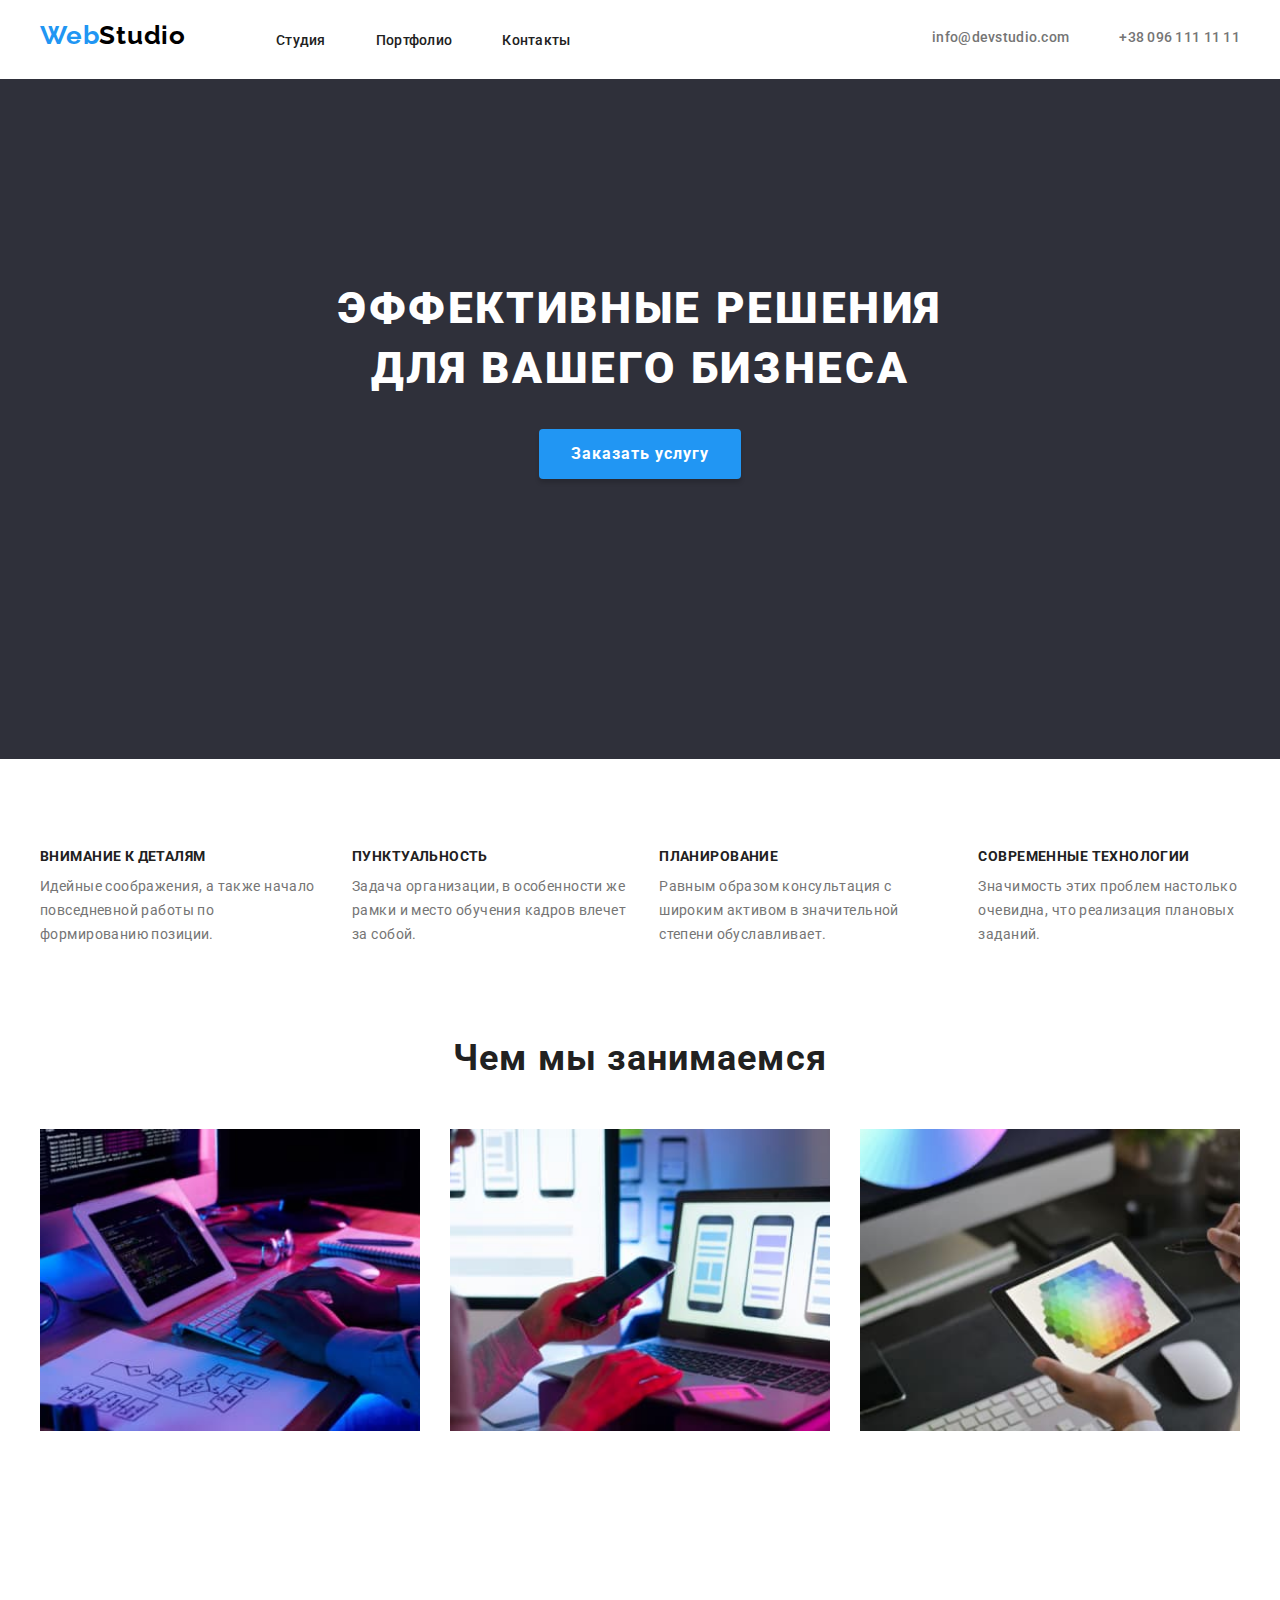
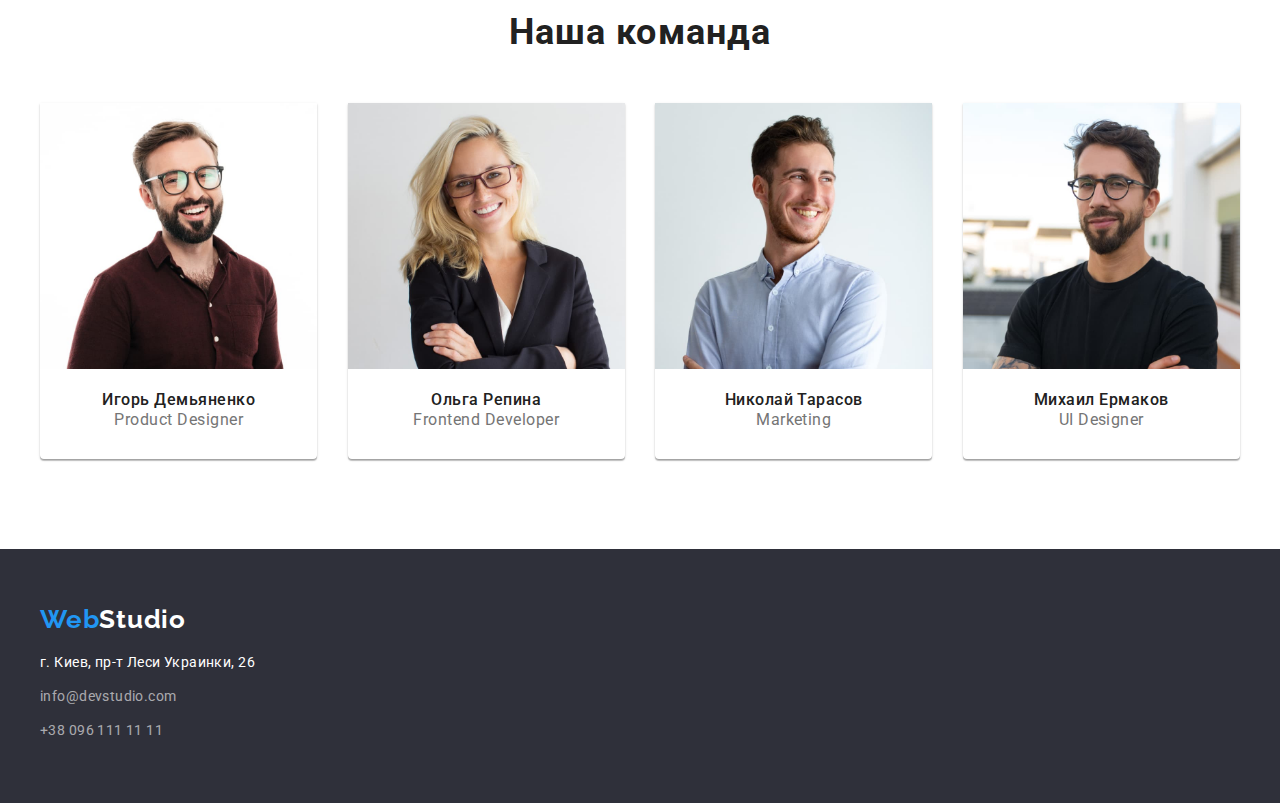
==== index.html @ 68cfae41 "Update index.html" ====
<!DOCTYPE html>
<html lang="ru">
  <head>
    <meta charset="UTF-8" />
    <meta http-equiv="X-UA-Compatible" content="IE=edge" />
    <meta name="viewport" content="width=device-width, initial-scale=1.0" />
    <link rel="preconnect" href="https://fonts.googleapis.com" />
    <link rel="preconnect" href="https://fonts.gstatic.com" crossorigin />
    <link
      href="https://fonts.googleapis.com/css2?family=Raleway:wght@700&family=Roboto:wght@400;500;700;900&display=swap"
      rel="stylesheet"
    />
    <link rel="stylesheet" href="styles/style.css" />
    <title>Студия</title>
  </head>
  <body>
    <div class="main-container">
      <header class="container">
        <nav class="navigation-container">
          <a href="example@studio.com" class="webstudio link"
            ><span class="web-link">Web</span
            ><span class="studio-link">Studio</span></a
          >
          <ul class="navigation list">
            <li><a href="index.html" class="studio link">Студия</a></li>
            <li>
              <a href="portfolio.html" class="portfolio link">Портфолио</a>
            </li>
            <li><a href="#0" class="contacts link">Контакты</a></li>
          </ul>
        </nav>
        <ul class="list-contacts list">
          <li>
            <a href="mailto:info@devstudio.com" class="mail link"
              >info@devstudio.com</a
            >
          </li>
          <li>
            <a href="tel:+380961111111" class="telephone link"
              >+38 096 111 11 11</a
            >
          </li>
        </ul>
      </header>
    </div>
    <!--Main-->
    <main>
      <section class="solutions">
        <h1 class="core">Эффективные решения для вашего бизнеса</h1>
        <button type="button" class="order">Заказать услугу</button>
      </section>
      <div class="main-container">
        <section>
          <!--Hidden h2-->
          <h2 hidden>Наши преимущества</h2>
          <ul class="list skills">
            <li class="skills-list">
              <h3 class="skills-main">Внимание к деталям</h3>
              <p class="skills-about">
                Идейные соображения, а также начало повседневной работы по
                формированию позиции.
              </p>
            </li>
            <li class="skills-list">
              <h3 class="skills-main">Пунктуальность</h3>
              <p class="skills-about">
                Задача организации, в особенности же рамки и место обучения
                кадров влечет за собой.
              </p>
            </li>
            <li class="skills-list">
              <h3 class="skills-main">Планирование</h3>
              <p class="skills-about">
                Равным образом консультация с широким активом в значительной
                степени обуславливает.
              </p>
            </li>
            <li class="skills-list">
              <h3 class="skills-main">Современные технологии</h3>
              <p class="skills-about">
                Значимость этих проблем настолько очевидна, что реализация
                плановых заданий.
              </p>
            </li>
          </ul>
        </section>
        <section class="our-work">
          <h2 class="our-work-main">Чем мы занимаемся</h2>
          <ul class="list our-work-list">
            <li class="image-list">
              <img
                src="./images/img1.jpg"
                class="image-work"
                alt="Image 1"
                width="370"
              />
            </li>
            <li class="image-list">
              <img
                src="./images/img2.jpg"
                class="image-work"
                alt="Image 2"
                width="370"
              />
            </li>
            <li class="image-list">
              <img
                src="./images/img3.jpg"
                class="image-work"
                alt="Image 3"
                width="370"
              />
            </li>
          </ul>
        </section>
        <section class="team">
          <h2 class="team-main">Наша команда</h2>
          <ul class="list team-list">
            <li class="photo-list">
              <img
                src="./images/photo(1).jpg"
                class="team-photo"
                alt="Photo 1"
                width="270"
              />
              <h3 class="name">Игорь Демьяненко</h3>
              <p class="job">Product Designer</p>
            </li>
            <li class="photo-list">
              <img
                src="./images/photo(2).jpg"
                class="team-photo"
                alt="Photo 2"
                width="270"
              />
              <h3 class="name">Ольга Репина</h3>
              <p class="job">Frontend Developer</p>
            </li>
            <li class="photo-list">
              <img
                src="./images/photo(3).jpg"
                class="team-photo"
                alt="Photo 3"
                width="270"
              />
              <h3 class="name">Николай Тарасов</h3>
              <p class="job">Marketing</p>
            </li>
            <li class="photo-list">
              <img
                src="./images/photo(4).jpg"
                class="team-photo"
                alt="Photo 4"
                width="270"
              />
              <h3 class="name">Михаил Ермаков</h3>
              <p class="job">UI Designer</p>
            </li>
          </ul>
        </section>
      </div>
    </main>
    <footer>
      <div class="container-ft">
        <div class="contacts-ft">
          <a href="#0" class="link ft-link"
            ><span class="web-link">Web</span
            ><span class="studio-ft">Studio</span></a
          >
          <address class="location">г. Киев, пр-т Леси Украинки, 26</address>
          <ul class="contacts-links list">
            <li>
              <a href="mailto:info@devstudio.com" class="mail-ft link"
                >info@devstudio.com</a
              >
            </li>
            <li>
              <a href="tel:+380961111111" class="telephone-ft link"
                >+38 096 111 11 11</a
              >
            </li>
          </ul>
        </div>
      </div>
    </footer>
  </body>
</html>
---- styles/style.css ----
:root {
  --main-title-color: rgba(255, 255, 255, 1);
  --second-title-color: rgba(33, 33, 33, 1);
  --main-text-color: rgba(117, 117, 117, 1);
  --second-text-color: rgba(255, 255, 255, 0.6);
  --accent-color: rgba(33, 150, 243, 1);
}

* {
  padding: 0;
  margin: 0;
  box-sizing: border-box;
}

*:focus {
  outline: 1px solid #000;
}

body {
  font-family: "Roboto", sans-serif;
  color: black;
}

.list {
  list-style: none;
}

.link {
  text-decoration: none;
}

.main-container {
  max-width: 1200px;
  margin: auto;
}

/*************************************************************header**************************************************************************/

.webstudio {
  padding-top: 20px;
}

.webstudio:focus,
.webstudio:hover {
  text-decoration: underline;
}

.web-link {
  font-family: Raleway;
  font-style: normal;
  font-weight: bold;
  font-size: 26px;
  line-height: 1.19;
  letter-spacing: 0.03em;
  color: #2196f3;
}

.studio-link {
  font-family: Raleway;
  font-style: normal;
  font-weight: bold;
  font-size: 26px;
  line-height: 1.19;
  letter-spacing: 0.03em;
  color: black;
}

.container {
  display: flex;
  justify-content: space-between;
}

.navigation-container {
  display: flex;
}

.navigation {
  display: flex;
  list-style: none;
  flex-grow: 1;
  padding-left: 90px;
  padding-top: 30px;
  padding-bottom: 30px;
}

.studio,
.portfolio,
.contacts {
  font-weight: 500;
  font-size: 14px;
  line-height: 1.14;
  letter-spacing: 0.02em;
  margin-right: 50px;
  color: var(--second-title-color);
}

.studio:hover,
.studio:focus,
.portfolio:hover,
.portfolio:focus,
.contacts:hover,
.contacts:focus {
  text-decoration: underline;
  color: var(--accent-color);
}

.list-contacts {
  display: flex;
}

.mail {
  display: inline-block;
  font-weight: 500;
  font-size: 14px;
  line-height: 1.14;
  letter-spacing: 0.02em;
  color: var(--main-text-color);
  margin-right: 50px;
  margin-top: 30px;
}

.mail:hover,
.mail:focus {
  text-decoration: underline;
  color: var(--accent-color);
}

.telephone {
  display: inline-block;
  font-style: normal;
  font-weight: 500;
  font-size: 14px;
  line-height: 1.14;
  letter-spacing: 0.02em;
  margin-top: 30px;
  color: var(--main-text-color);
}

.telephone:hover,
.telephone:focus {
  text-decoration: underline;
  color: var(--accent-color);
}

/****************************************************************main*************************************************************************/

.solutions {
  background: #2f303a;
  text-align: center;
  padding-bottom: 280px;
}

.core {
  font-style: normal;
  font-weight: 900;
  font-size: 44px;
  line-height: 1.36;
  text-align: center;
  letter-spacing: 0.06em;
  text-transform: uppercase;
  max-width: 696px;
  margin: auto;
  padding-top: 200px;
  padding-bottom: 30px;
  color: var(--main-title-color);
}

.order {
  display: inline-flex;
  font-family: Roboto;
  font-style: normal;
  font-weight: bold;
  font-size: 16px;
  line-height: 1.88;
  text-align: center;
  letter-spacing: 0.06em;
  color: #ffffff;
  background: #2196f3;
  box-shadow: 0px 4px 4px rgba(0, 0, 0, 0.15);
  border-radius: 4px;
  padding: 10px 32px;
  border: none;
  cursor: pointer;
}

.skills {
  display: flex;
  justify-content: space-between;
  padding: 90px 0;
  margin: 0 -15px;
}

.skills-list {
  padding: 0 15px;
}

.skills-main {
  font-style: normal;
  font-weight: bold;
  font-size: 14px;
  line-height: 1.14;
  letter-spacing: 0.03em;
  text-transform: uppercase;
  color: var(--second-title-color);
  padding-bottom: 10px;
}

.skills-about {
  font-size: 14px;
  line-height: 1.71;
  letter-spacing: 0.03em;
  color: var(--main-text-color);
}

.our-work {
  margin-bottom: 90px;
}

.our-work-main {
  font-style: normal;
  font-weight: bold;
  font-size: 36px;
  line-height: 1.17;
  text-align: center;
  letter-spacing: 0.03em;
  color: var(--second-title-color);
  padding-bottom: 50px;
}
.our-work-list {
  display: flex;
  margin: 0 -15px;
  padding: 0;
  justify-content: space-between;
}

.image-list {
  padding: 0 15px;
  width: 33.333%;
}

.image-work {
  display: block;
  width: 100%;
  height: auto;
}

.team {
  padding-top: 90px;
  margin-bottom: 90px;
}

.team-main {
  font-style: normal;
  font-weight: bold;
  font-size: 36px;
  line-height: 1.17;
  text-align: center;
  letter-spacing: 0.03em;
  margin-bottom: 50px;
  color: var(--second-title-color);
}

.team-list {
  display: flex;
  justify-content: space-between;
  margin: 0 -1.25%;
  padding: 0;
}

.team-photo {
  display: block;
  margin-bottom: 30px;
  width: 100%;
  height: auto;
}

.photo-list {
  width: 22.5%;
  margin: 0 1.25%;
  box-shadow: 0px 1px 3px rgba(0, 0, 0, 0.12), 0px 1px 1px rgba(0, 0, 0, 0.14),
    0px 2px 1px rgba(0, 0, 0, 0.2);
  border-radius: 0px 0px 4px 4px;
  padding-bottom: 20px;
  text-align: center;
}

.name {
  margin-bottom: 10px;
  font-style: normal;
  font-weight: 500;
  font-size: 16px;
  line-height: 1.19px;
  letter-spacing: 0.03em;
  color: var(--second-title-color);
}

.job {
  margin-bottom: 10px;
  font-size: 16px;
  line-height: 1.19;
  letter-spacing: 0.03em;
  color: var(--main-text-color);
}
/*************************************************************footer**************************************************************************/
.container-ft {
  background-color: #2f303a;
}

.contacts-ft {
  max-width: 1200px;
  margin: auto;
}

.ft-link {
  display: inline-flex;
  padding-top: 60px;
  margin-bottom: 20px;
  border-bottom: 1px solid transparent;
}

.ft-link span {
  display: inline-flex;
  line-height: 0.8;
}

.ft-link:hover,
.ft-link:focus {
  border-color: #ffffff;
}

.studio-ft {
  font-family: Raleway;
  font-style: normal;
  font-weight: bold;
  font-size: 26px;
  line-height: 1.19;
  letter-spacing: 0.03em;
  color: #ffffff;
}

.location {
  font-style: normal;
  font-weight: normal;
  font-size: 14px;
  line-height: 1.71;
  letter-spacing: 0.03em;
  color: #ffffff;
  padding-bottom: 10px;
}

.mail-ft {
  font-style: normal;
  font-weight: normal;
  font-size: 14px;
  line-height: 1.71;
  letter-spacing: 0.03em;
  color: var(--second-text-color);
}

.mail-ft:hover,
.mail-ft:focus {
  text-decoration: underline;
  color: var(--accent-color);
}

.telephone-ft {
  display: block;
  font-style: normal;
  font-weight: normal;
  font-size: 14px;
  line-height: 1.71;
  letter-spacing: 0.03em;
  color: var(--second-text-color);
  padding-bottom: 60px;
  padding-top: 10px;
}

.telephone-ft:hover,
.telephone-ft:focus {
  text-decoration: underline;
  color: var(--accent-color);
}

/***************************************************************Портфолио********************************************************************/

.filters {
  display: flex;
  justify-content: center;
  font-family: Roboto;
  font-style: normal;
  font-weight: 500;
  font-size: 16px;
  line-height: 1.63;
  text-align: center;
  letter-spacing: 0.03em;
  color: #212121;
  margin-bottom: 30px;
}

.filter-btn {
  padding: 0 22px;
  margin: 0 4px;
  height: 38px;
  background: #f5f4fa;
  border-radius: 4px;
  border: none;
  cursor: pointer;
}

.filter-all:hover,
.filter-all:focus {
  color: #ffffff;
  background: #2196f3;
  box-shadow: 0px 3px 1px rgba(0, 0, 0, 0.1), 0px 1px 2px rgba(0, 0, 0, 0.08),
    0px 2px 2px rgba(58, 51, 51, 0.12);
}

.content {
  display: flex;
  flex-wrap: wrap;
  margin: 0 -15px;
}

.content-list {
  max-width: 33.3333%;
  width: 33.3333%;
  padding: 0 15px;
  margin-bottom: 30px;
}

.content-link:focus,
.content-link:hover {
  border-radius: 2px;
}

.name-project {
  font-style: normal;
  font-weight: bold;
  font-size: 18px;
  line-height: 2;
  letter-spacing: 0.06em;
  color: var(--second-title-color);
}

.project-description {
  font-size: 16px;
  line-height: 1.88;
  letter-spacing: 0.03em;
  color: var(--main-text-color);
}
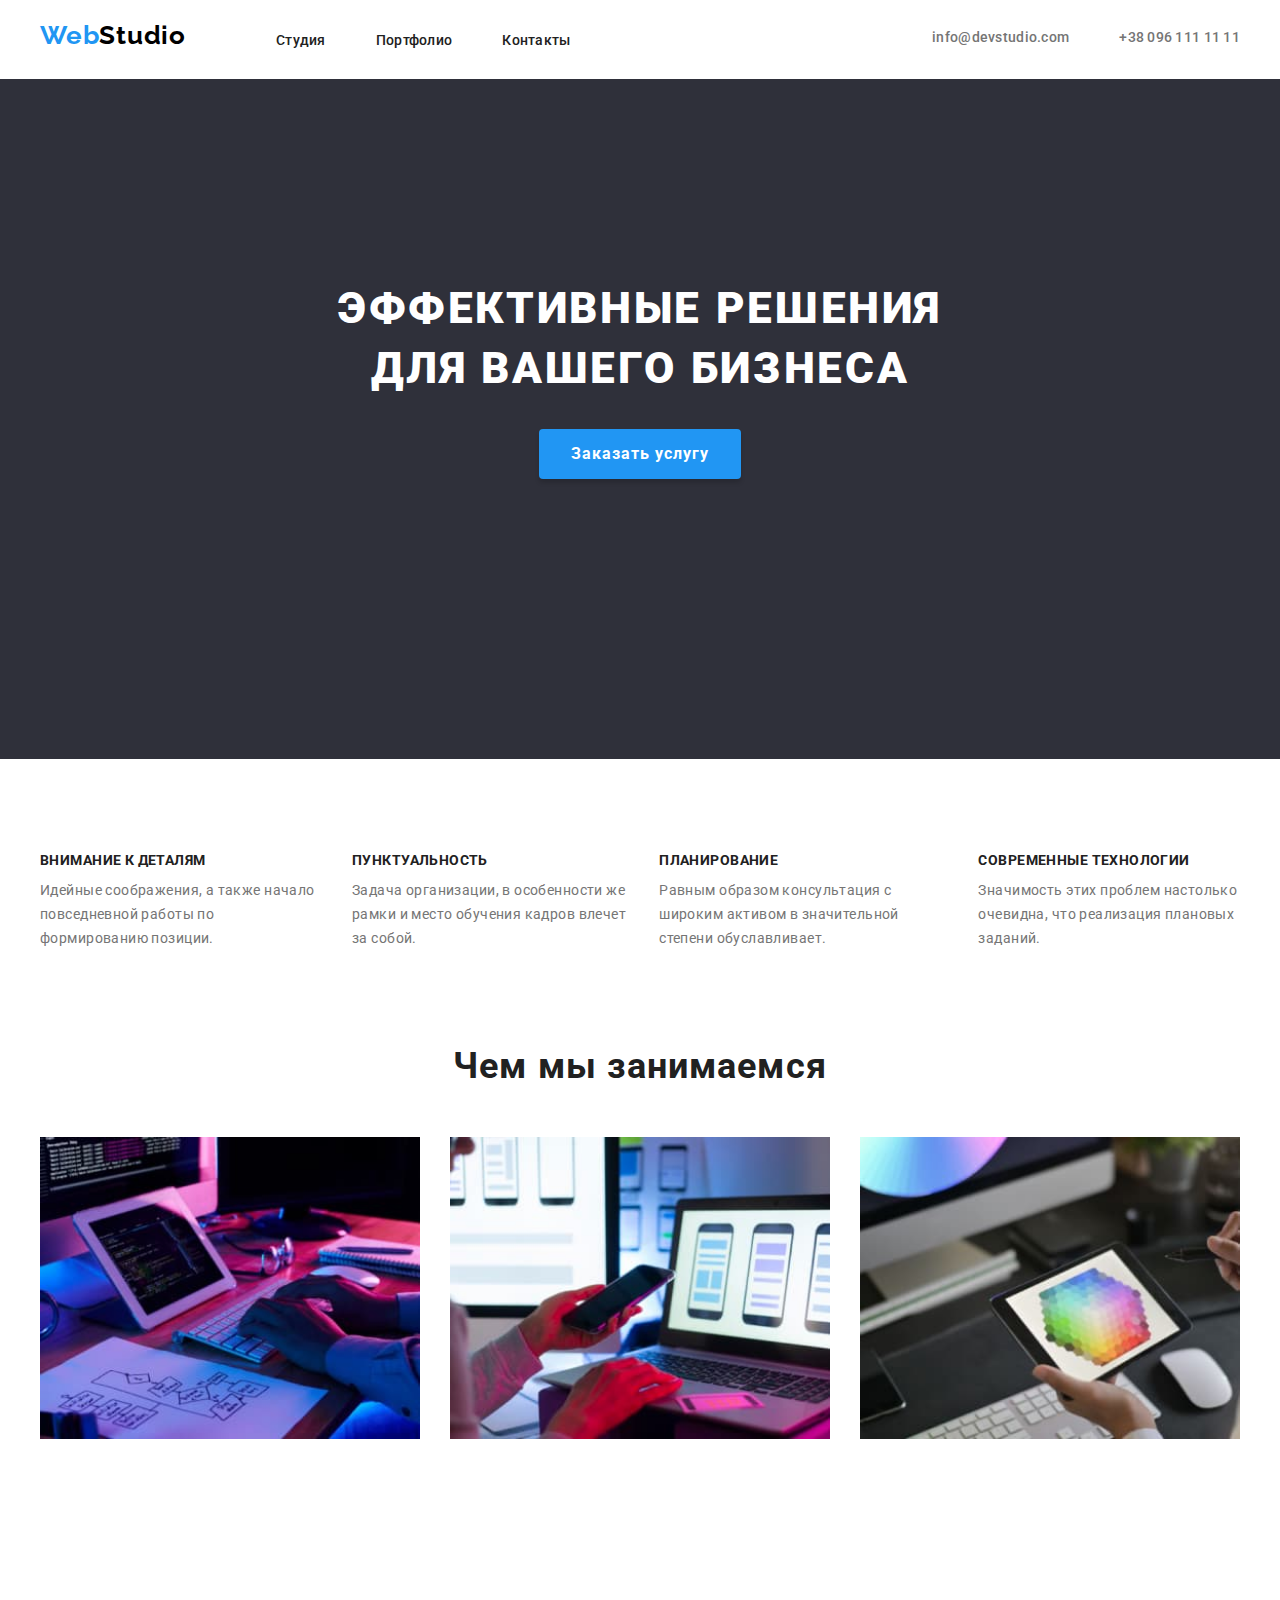
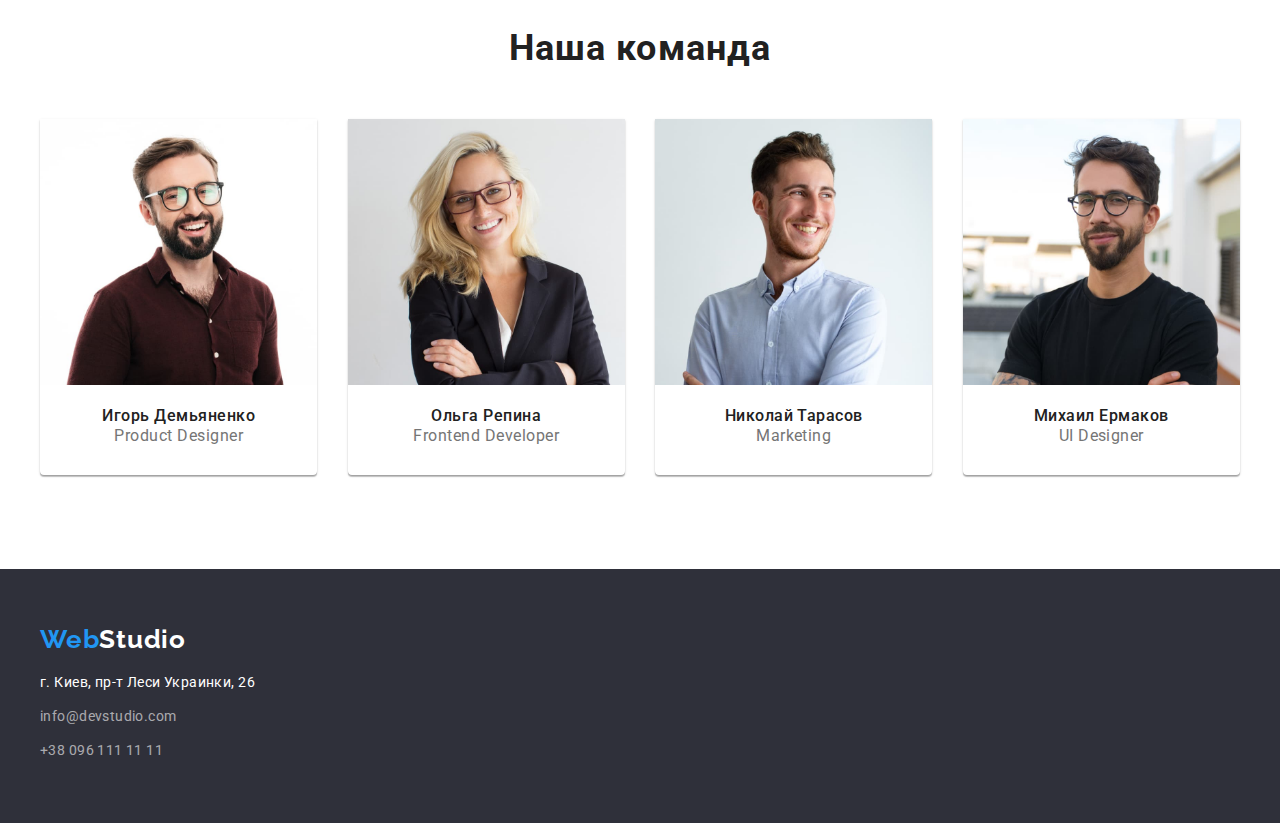
==== commit df04173f: "Доработка стилей" ====
--- a/index.html
+++ b/index.html
@@ -43,14 +43,14 @@
         </ul>
       </header>
     </div>
-    <!--Main-->
+    <!-------------------------------------------------------------------Main--------------------------------------------------------------->
     <main>
       <section class="solutions">
         <h1 class="core">Эффективные решения для вашего бизнеса</h1>
         <button type="button" class="order">Заказать услугу</button>
       </section>
       <div class="main-container">
-        <section>
+        <section class="section">
           <!--Hidden h2-->
           <h2 hidden>Наши преимущества</h2>
           <ul class="list skills">
@@ -113,7 +113,7 @@
             </li>
           </ul>
         </section>
-        <section class="team">
+        <section class="section">
           <h2 class="team-main">Наша команда</h2>
           <ul class="list team-list">
             <li class="photo-list">
@@ -160,6 +160,7 @@
         </section>
       </div>
     </main>
+    <!----------------------------------------------------------------------footer----------------------------------------------------------->
     <footer>
       <div class="container-ft">
         <div class="contacts-ft">
--- a/styles/style.css
+++ b/styles/style.css
@@ -4,6 +4,7 @@
   --main-text-color: rgba(117, 117, 117, 1);
   --second-text-color: rgba(255, 255, 255, 0.6);
   --accent-color: rgba(33, 150, 243, 1);
+  --background-color: rgba(255, 255, 255, 1);
 }
 
 * {
@@ -19,6 +20,7 @@
 body {
   font-family: "Roboto", sans-serif;
   color: black;
+  background-color: var(--background-color);
 }
 
 .list {
@@ -34,7 +36,7 @@
   margin: auto;
 }
 
-/*************************************************************header**************************************************************************/
+/*************************************************************Header**************************************************************************/
 
 .webstudio {
   padding-top: 20px;
@@ -47,8 +49,7 @@
 
 .web-link {
   font-family: Raleway;
-  font-style: normal;
-  font-weight: bold;
+  font-weight: 700;
   font-size: 26px;
   line-height: 1.19;
   letter-spacing: 0.03em;
@@ -57,13 +58,14 @@
 
 .studio-link {
   font-family: Raleway;
-  font-style: normal;
-  font-weight: bold;
+  font-weight: 700;
   font-size: 26px;
   line-height: 1.19;
   letter-spacing: 0.03em;
   color: black;
 }
+
+/*************************************************************Navigation******************************************************************/
 
 .container {
   display: flex;
@@ -127,7 +129,6 @@
 
 .telephone {
   display: inline-block;
-  font-style: normal;
   font-weight: 500;
   font-size: 14px;
   line-height: 1.14;
@@ -151,7 +152,6 @@
 }
 
 .core {
-  font-style: normal;
   font-weight: 900;
   font-size: 44px;
   line-height: 1.36;
@@ -168,8 +168,7 @@
 .order {
   display: inline-flex;
   font-family: Roboto;
-  font-style: normal;
-  font-weight: bold;
+  font-weight: 700;
   font-size: 16px;
   line-height: 1.88;
   text-align: center;
@@ -183,10 +182,17 @@
   cursor: pointer;
 }
 
+.order:hover,
+.order:focus {
+  background-color: #188ce8;
+}
+/***************************************************************Skills**********************************************************************/
+.section {
+  padding: 94px 0;
+}
 .skills {
   display: flex;
   justify-content: space-between;
-  padding: 90px 0;
   margin: 0 -15px;
 }
 
@@ -195,8 +201,6 @@
 }
 
 .skills-main {
-  font-style: normal;
-  font-weight: bold;
   font-size: 14px;
   line-height: 1.14;
   letter-spacing: 0.03em;
@@ -211,14 +215,12 @@
   letter-spacing: 0.03em;
   color: var(--main-text-color);
 }
-
+/************************************************************Our Work********************************************************************/
 .our-work {
-  margin-bottom: 90px;
+  padding-bottom: 94px;
 }
 
 .our-work-main {
-  font-style: normal;
-  font-weight: bold;
   font-size: 36px;
   line-height: 1.17;
   text-align: center;
@@ -226,6 +228,7 @@
   color: var(--second-title-color);
   padding-bottom: 50px;
 }
+
 .our-work-list {
   display: flex;
   margin: 0 -15px;
@@ -243,15 +246,9 @@
   width: 100%;
   height: auto;
 }
-
-.team {
-  padding-top: 90px;
-  margin-bottom: 90px;
-}
+/***************************************************************Team********************************************************************/
 
 .team-main {
-  font-style: normal;
-  font-weight: bold;
   font-size: 36px;
   line-height: 1.17;
   text-align: center;
@@ -286,7 +283,6 @@
 
 .name {
   margin-bottom: 10px;
-  font-style: normal;
   font-weight: 500;
   font-size: 16px;
   line-height: 1.19px;
@@ -301,7 +297,7 @@
   letter-spacing: 0.03em;
   color: var(--main-text-color);
 }
-/*************************************************************footer**************************************************************************/
+/*************************************************************Footer**************************************************************************/
 .container-ft {
   background-color: #2f303a;
 }
@@ -330,8 +326,7 @@
 
 .studio-ft {
   font-family: Raleway;
-  font-style: normal;
-  font-weight: bold;
+  font-weight: 700;
   font-size: 26px;
   line-height: 1.19;
   letter-spacing: 0.03em;
@@ -340,7 +335,6 @@
 
 .location {
   font-style: normal;
-  font-weight: normal;
   font-size: 14px;
   line-height: 1.71;
   letter-spacing: 0.03em;
@@ -349,8 +343,6 @@
 }
 
 .mail-ft {
-  font-style: normal;
-  font-weight: normal;
   font-size: 14px;
   line-height: 1.71;
   letter-spacing: 0.03em;
@@ -365,8 +357,6 @@
 
 .telephone-ft {
   display: block;
-  font-style: normal;
-  font-weight: normal;
   font-size: 14px;
   line-height: 1.71;
   letter-spacing: 0.03em;
@@ -386,18 +376,17 @@
 .filters {
   display: flex;
   justify-content: center;
-  font-family: Roboto;
-  font-style: normal;
   font-weight: 500;
   font-size: 16px;
   line-height: 1.63;
   text-align: center;
   letter-spacing: 0.03em;
-  color: #212121;
-  margin-bottom: 30px;
+  margin-bottom: 50px;
+  color: var(--second-title-color);
 }
 
 .filter-btn {
+  font-family: Roboto;
   padding: 0 22px;
   margin: 0 4px;
   height: 38px;
@@ -406,13 +395,12 @@
   border: none;
   cursor: pointer;
 }
-
-.filter-all:hover,
-.filter-all:focus {
+.filter-btn:focus,
+.filter-btn:hover {
   color: #ffffff;
-  background: #2196f3;
-  box-shadow: 0px 3px 1px rgba(0, 0, 0, 0.1), 0px 1px 2px rgba(0, 0, 0, 0.08),
-    0px 2px 2px rgba(58, 51, 51, 0.12);
+  background: var(--accent-color);
+  box-shadow: 0px 3px 1px rgba(143, 140, 140, 0.1),
+    0px 1px 2px rgba(0, 0, 0, 0.08), 0px 2px 2px rgba(58, 51, 51, 0.12);
 }
 
 .content {
@@ -434,8 +422,6 @@
 }
 
 .name-project {
-  font-style: normal;
-  font-weight: bold;
   font-size: 18px;
   line-height: 2;
   letter-spacing: 0.06em;
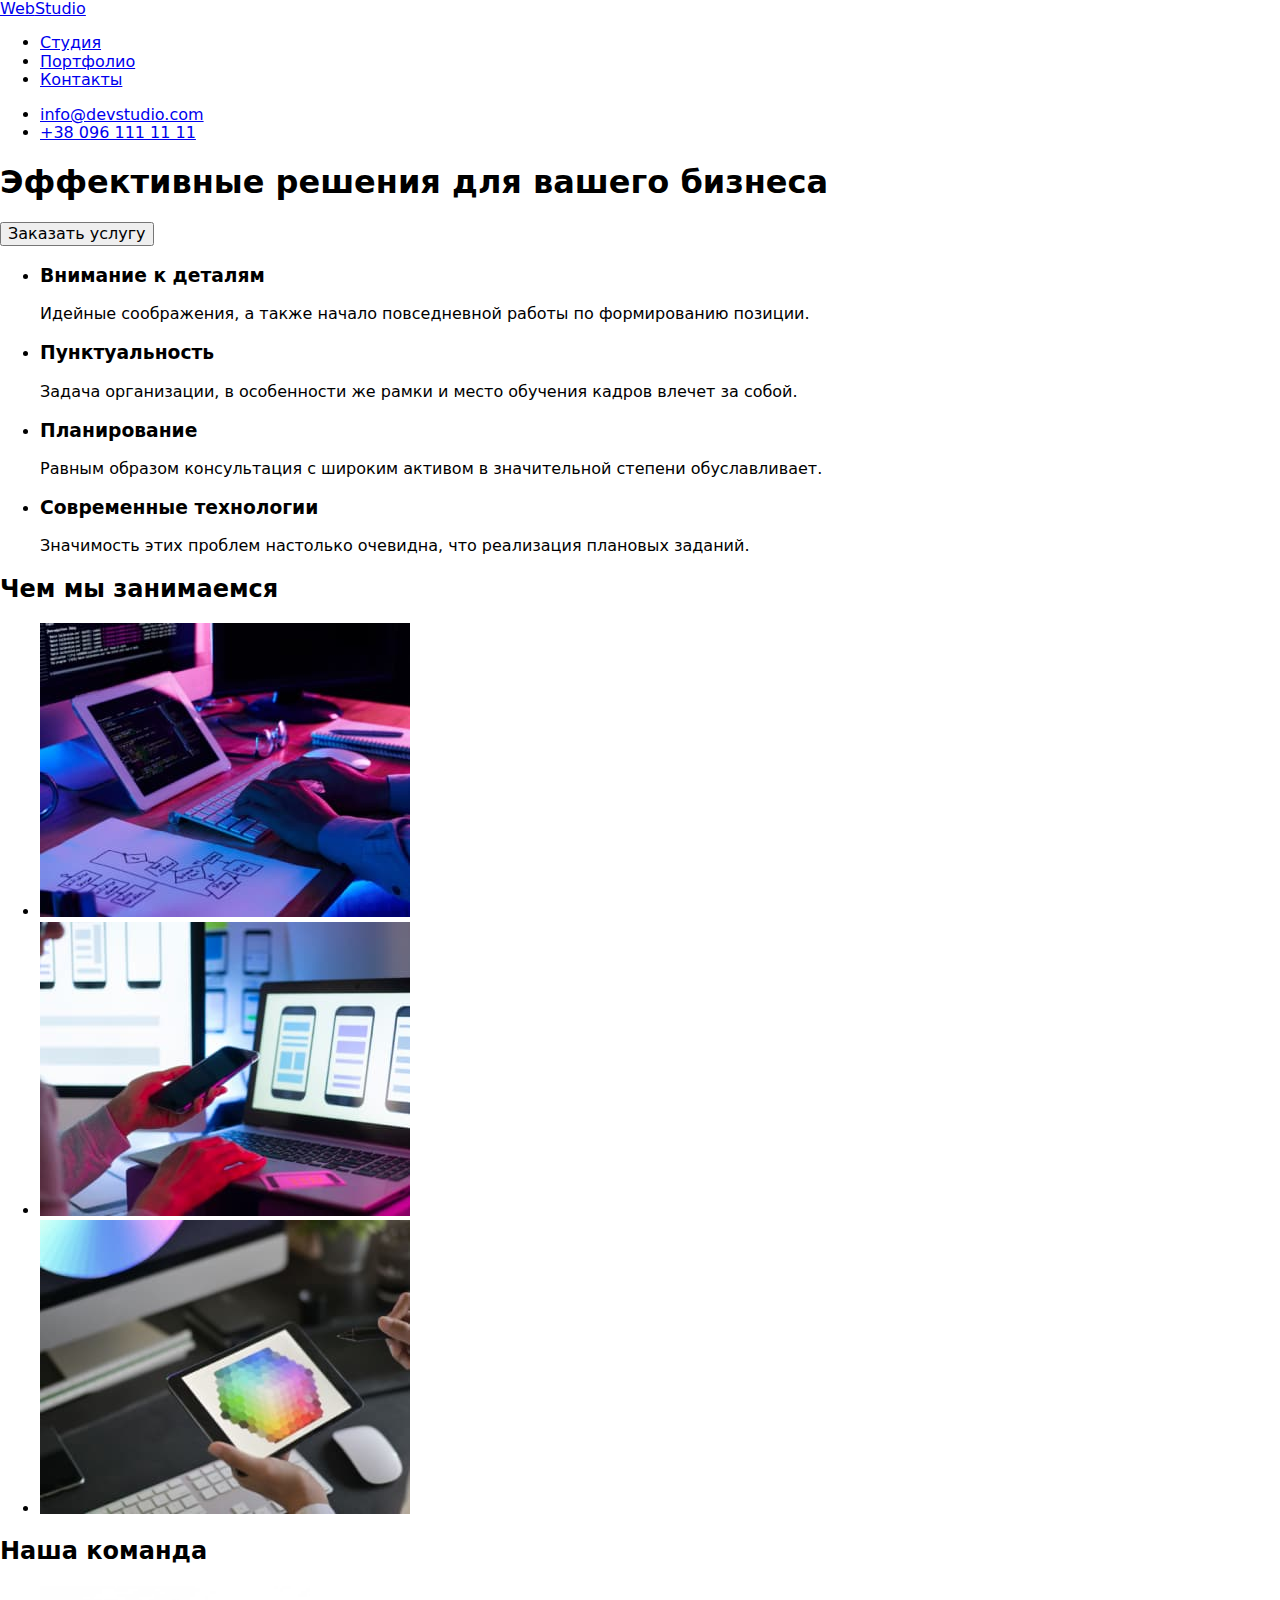
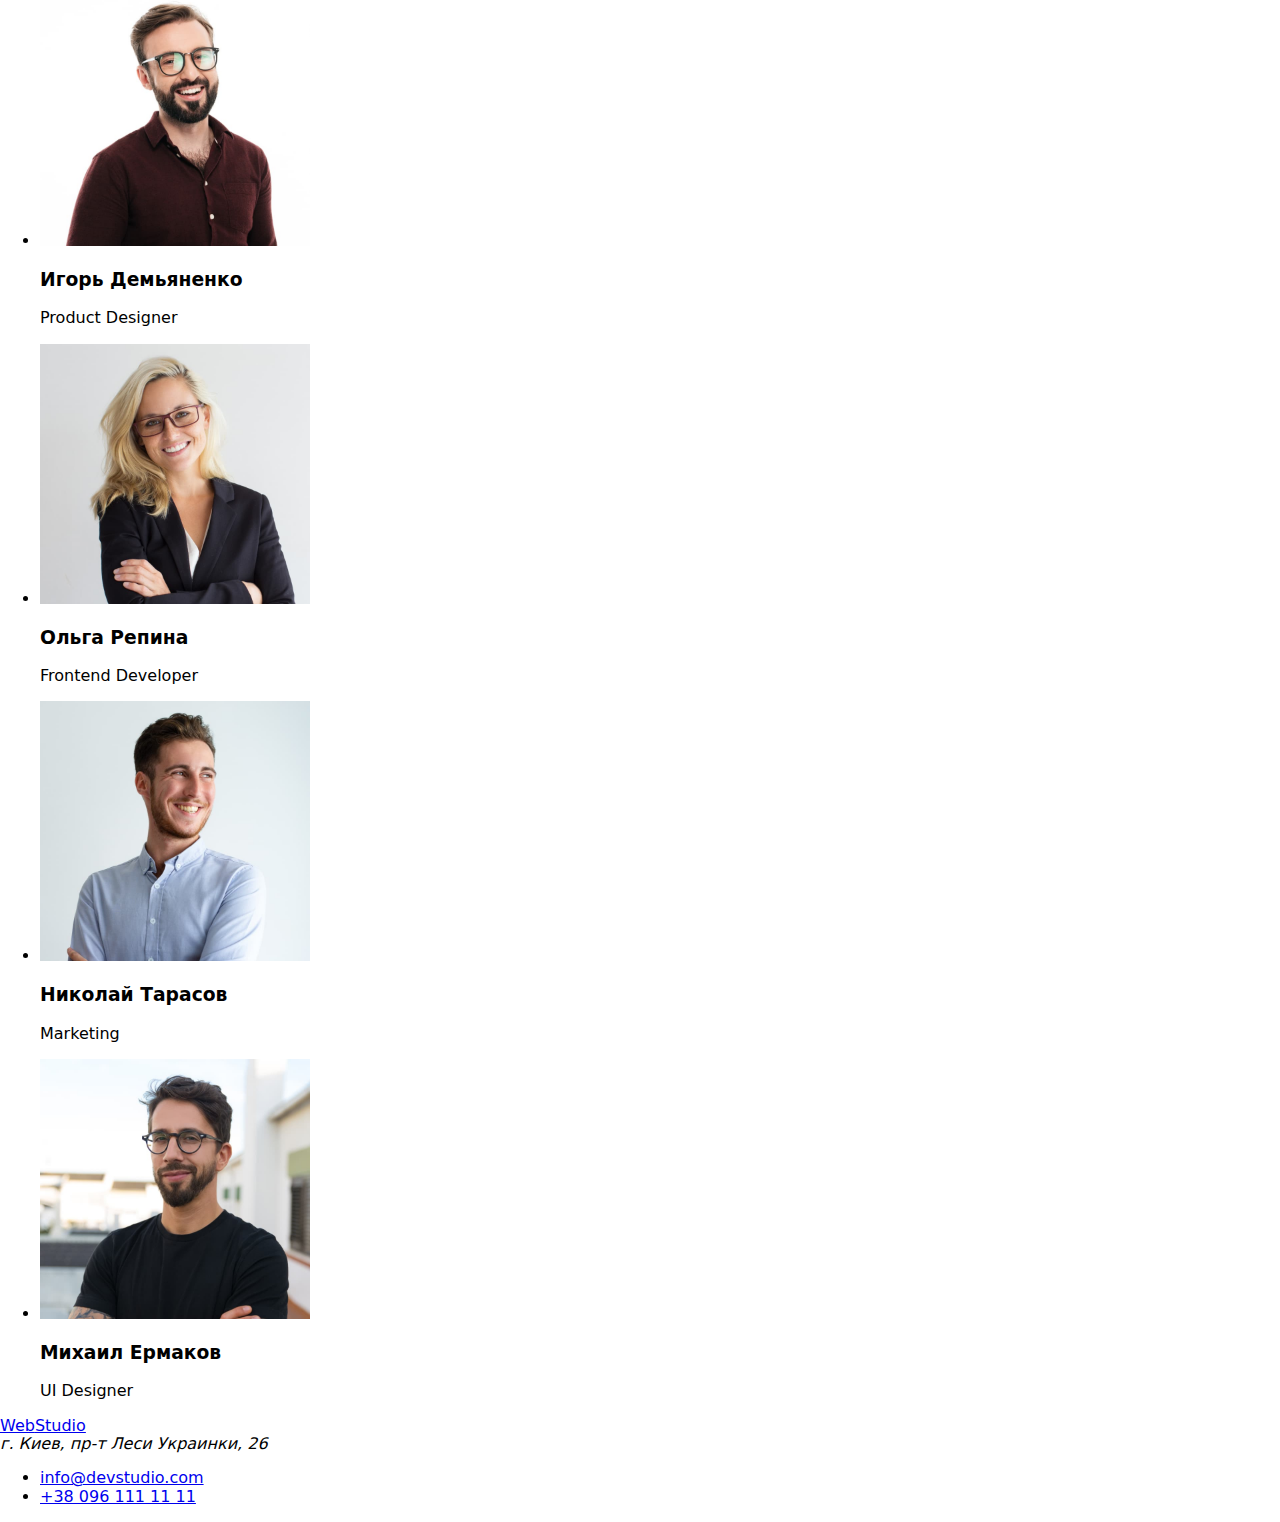
==== commit c79ef5c9: "Добавил нормалайз" ====
--- a/index.html
+++ b/index.html
@@ -10,7 +10,13 @@
       href="https://fonts.googleapis.com/css2?family=Raleway:wght@700&family=Roboto:wght@400;500;700;900&display=swap"
       rel="stylesheet"
     />
-    <link rel="stylesheet" href="styles/style.css" />
+    <link
+      rel="stylesheet"
+      href="styles/modern-normalize.css"
+      <link
+      rel="stylesheet"
+      href="styles/style.css"
+    />
     <title>Студия</title>
   </head>
   <body>
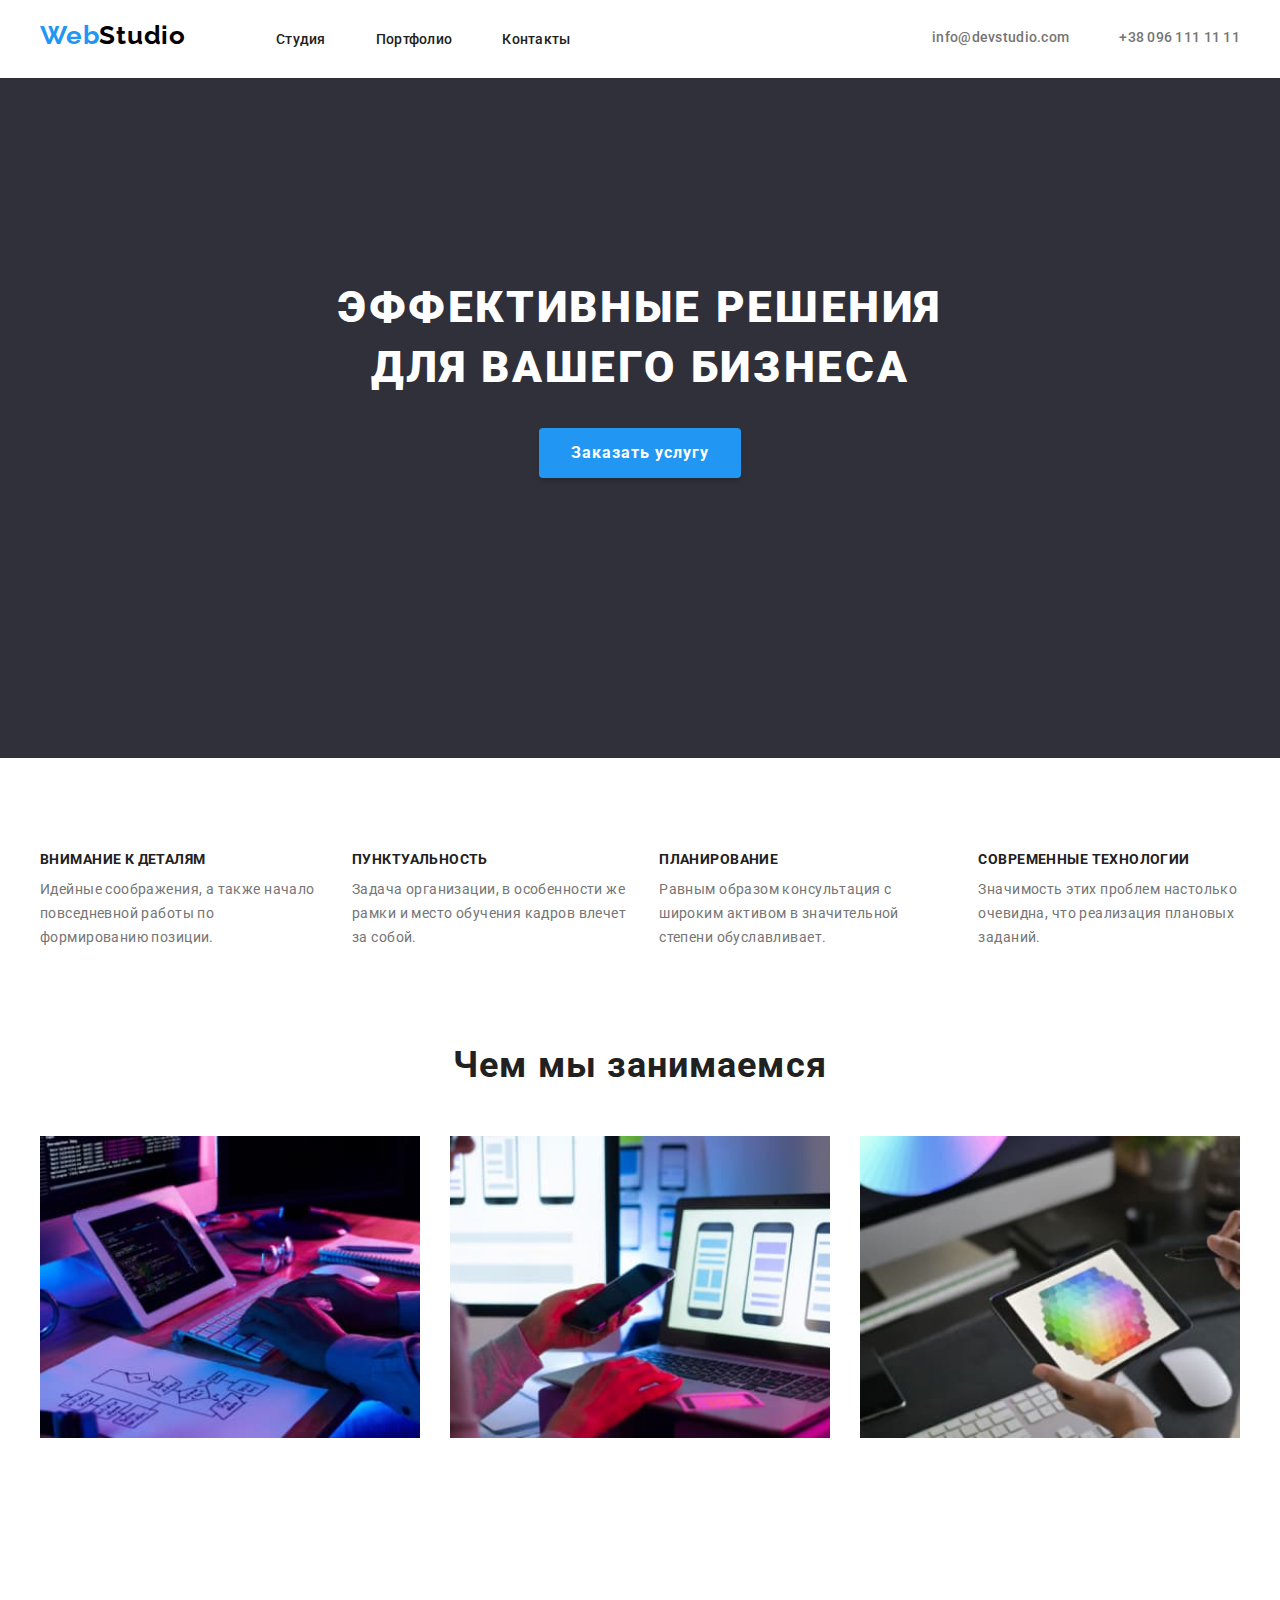
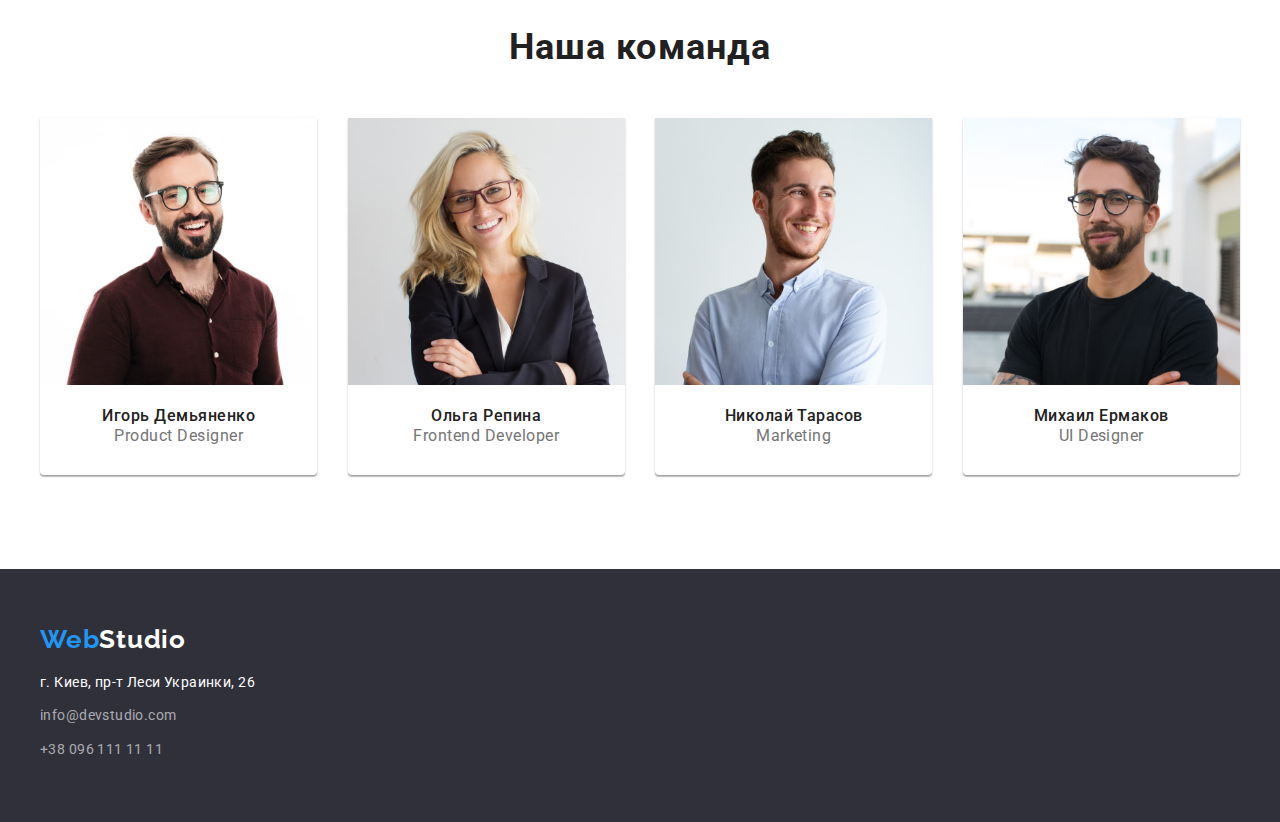
==== commit 198ac48d: "Корректировка стилей." ====
--- a/index.html
+++ b/index.html
@@ -10,13 +10,8 @@
       href="https://fonts.googleapis.com/css2?family=Raleway:wght@700&family=Roboto:wght@400;500;700;900&display=swap"
       rel="stylesheet"
     />
-    <link
-      rel="stylesheet"
-      href="styles/modern-normalize.css"
-      <link
-      rel="stylesheet"
-      href="styles/style.css"
-    />
+    <link rel="stylesheet" href="styles/modern-normalize.css" />
+    <link rel="stylesheet" href="styles/style.css" />
     <title>Студия</title>
   </head>
   <body>
--- a/styles/style.css
+++ b/styles/style.css
@@ -14,7 +14,7 @@
 }
 
 *:focus {
-  outline: 1px solid #000;
+  outline: 1px dotted #000;
 }
 
 body {
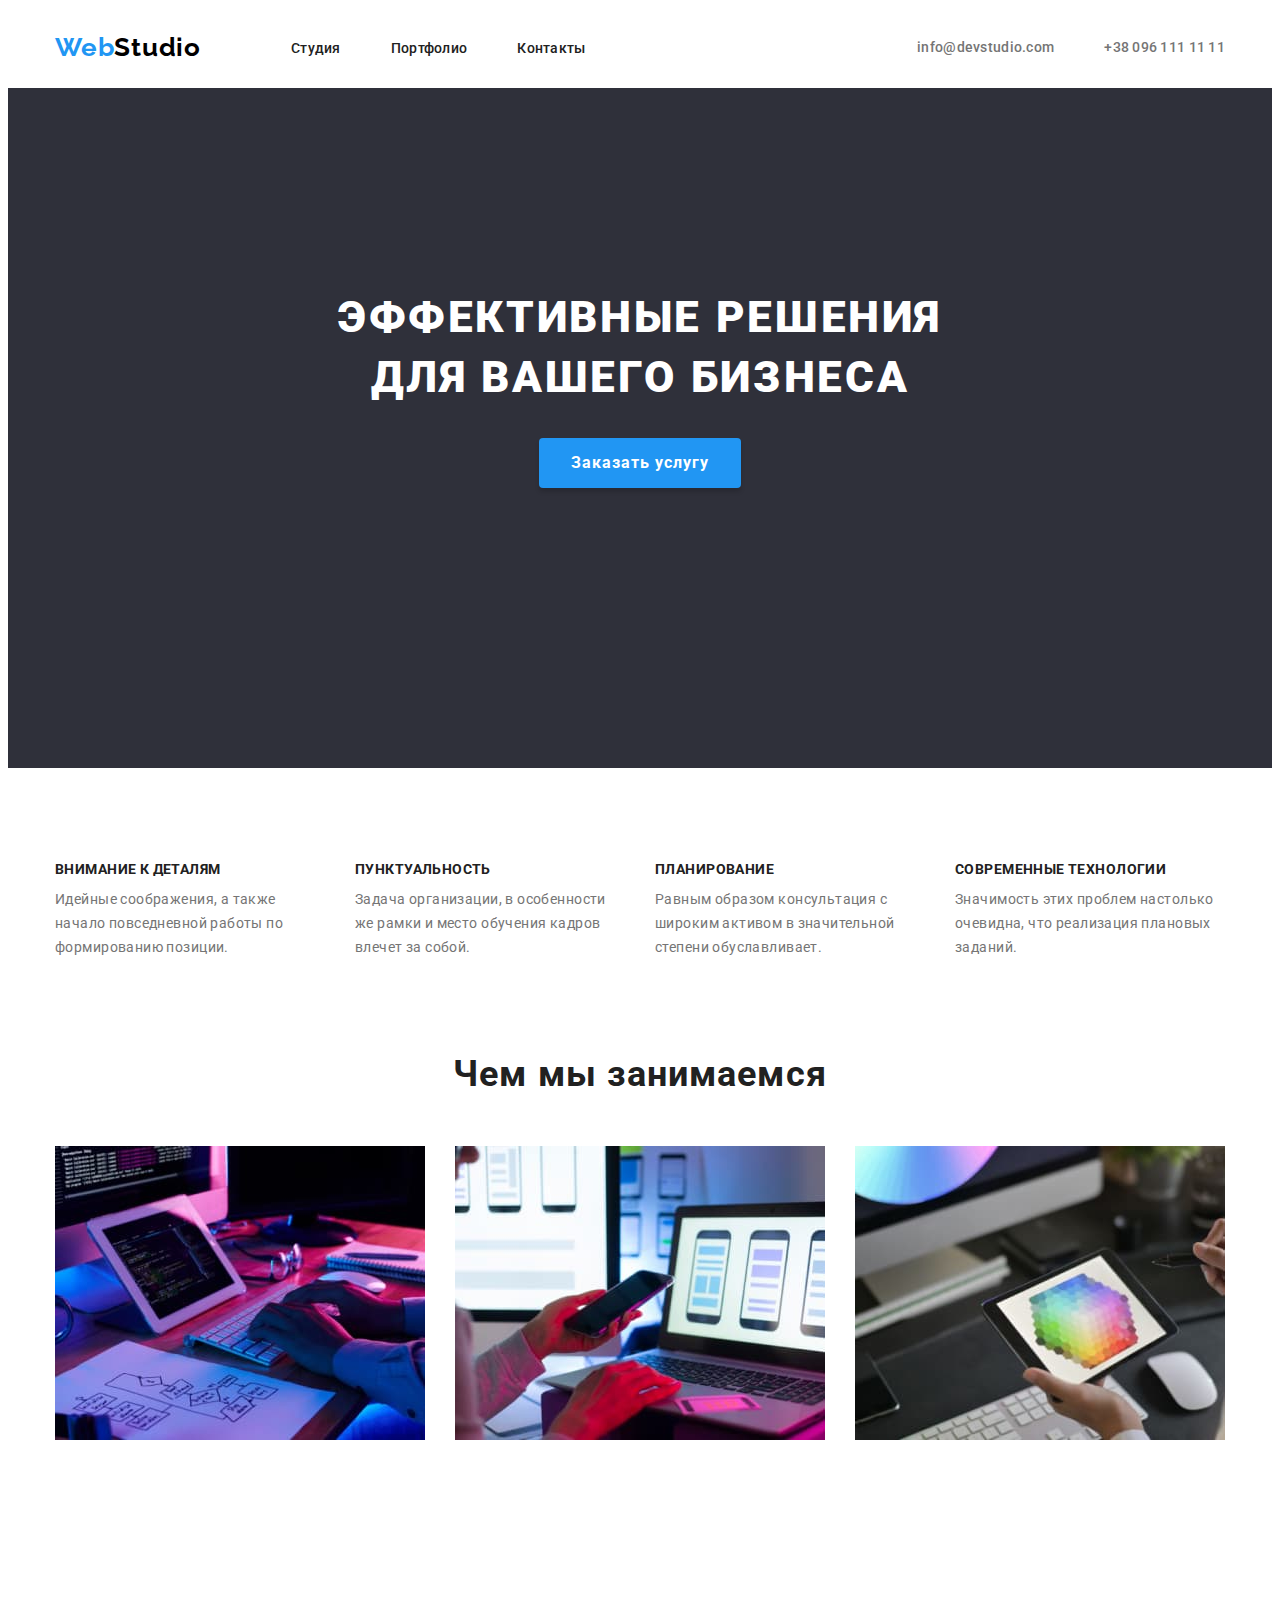
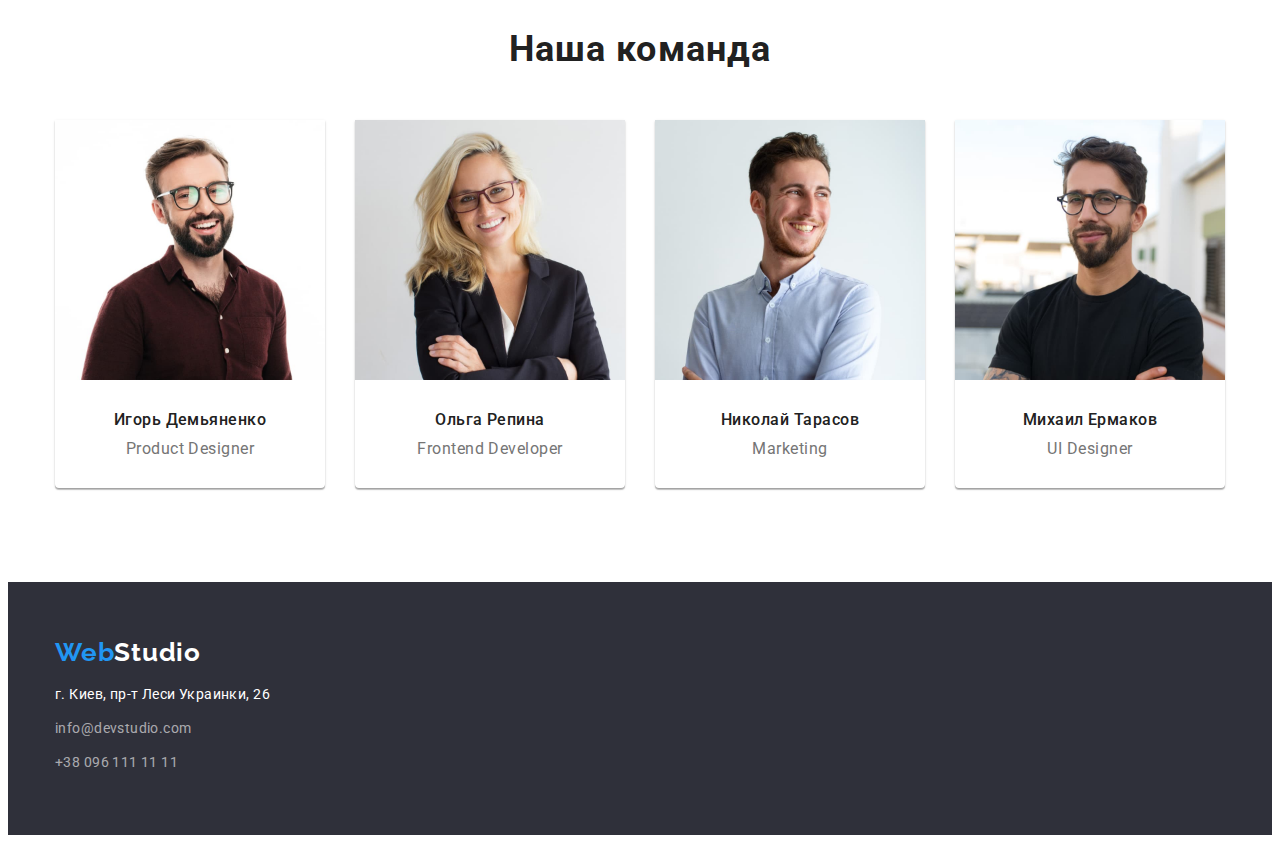
==== commit ea0aa36b: "flex-basis" ====
--- a/index.html
+++ b/index.html
@@ -10,48 +10,60 @@
       href="https://fonts.googleapis.com/css2?family=Raleway:wght@700&family=Roboto:wght@400;500;700;900&display=swap"
       rel="stylesheet"
     />
-    <link rel="stylesheet" href="styles/modern-normalize.css" />
+    <link
+      rel="stylesheet"
+      href="https://cdnjs.cloudflare.com/ajax/libs/modern-normalize/1.1.0/modern-normalize.min.css"
+      integrity="sha512-wpPYUAdjBVSE4KJnH1VR1HeZfpl1ub8YT/NKx4PuQ5NmX2tKuGu6U/JRp5y+Y8XG2tV+wKQpNHVUX03MfMFn9Q=="
+      crossorigin="anonymous"
+      referrerpolicy="no-referrer"
+    />
     <link rel="stylesheet" href="styles/style.css" />
     <title>Студия</title>
   </head>
   <body>
-    <div class="main-container">
-      <header class="container">
-        <nav class="navigation-container">
-          <a href="example@studio.com" class="webstudio link"
-            ><span class="web-link">Web</span
-            ><span class="studio-link">Studio</span></a
-          >
-          <ul class="navigation list">
-            <li><a href="index.html" class="studio link">Студия</a></li>
+    <header>
+      <div class="container">
+        <div class="main-container">
+          <nav class="navigation-container">
+            <a href="example@studio.com" class="webstudio link"
+              ><span class="web-link">Web</span
+              ><span class="studio-link">Studio</span></a
+            >
+            <ul class="navigation list">
+              <li class="header-item">
+                <a href="index.html" class="studio link">Студия</a>
+              </li>
+              <li class="header-item">
+                <a href="portfolio.html" class="portfolio link">Портфолио</a>
+              </li>
+              <li class="header-item">
+                <a href="#0" class="contacts link">Контакты</a>
+              </li>
+            </ul>
+          </nav>
+          <ul class="list-contacts list">
             <li>
-              <a href="portfolio.html" class="portfolio link">Портфолио</a>
-            </li>
-            <li><a href="#0" class="contacts link">Контакты</a></li>
-          </ul>
-        </nav>
-        <ul class="list-contacts list">
-          <li>
-            <a href="mailto:info@devstudio.com" class="mail link"
-              >info@devstudio.com</a
-            >
-          </li>
-          <li>
-            <a href="tel:+380961111111" class="telephone link"
-              >+38 096 111 11 11</a
-            >
-          </li>
-        </ul>
-      </header>
-    </div>
+              <a href="mailto:info@devstudio.com" class="mail link"
+                >info@devstudio.com</a
+              >
+            </li>
+            <li>
+              <a href="tel:+380961111111" class="telephone link"
+                >+38 096 111 11 11</a
+              >
+            </li>
+          </ul>
+        </div>
+      </div>
+    </header>
     <!-------------------------------------------------------------------Main--------------------------------------------------------------->
     <main>
       <section class="solutions">
         <h1 class="core">Эффективные решения для вашего бизнеса</h1>
         <button type="button" class="order">Заказать услугу</button>
       </section>
-      <div class="main-container">
-        <section class="section">
+      <section class="section">
+        <div class="container">
           <!--Hidden h2-->
           <h2 hidden>Наши преимущества</h2>
           <ul class="list skills">
@@ -84,8 +96,10 @@
               </p>
             </li>
           </ul>
-        </section>
-        <section class="our-work">
+        </div>
+      </section>
+      <section class="our-work">
+        <div class="container">
           <h2 class="our-work-main">Чем мы занимаемся</h2>
           <ul class="list our-work-list">
             <li class="image-list">
@@ -113,8 +127,10 @@
               />
             </li>
           </ul>
-        </section>
-        <section class="section">
+        </div>
+      </section>
+      <section class="section">
+        <div class="container">
           <h2 class="team-main">Наша команда</h2>
           <ul class="list team-list">
             <li class="photo-list">
@@ -124,8 +140,10 @@
                 alt="Photo 1"
                 width="270"
               />
-              <h3 class="name">Игорь Демьяненко</h3>
-              <p class="job">Product Designer</p>
+              <div class="about-team">
+                <h3 class="name">Игорь Демьяненко</h3>
+                <p class="job">Product Designer</p>
+              </div>
             </li>
             <li class="photo-list">
               <img
@@ -134,8 +152,10 @@
                 alt="Photo 2"
                 width="270"
               />
-              <h3 class="name">Ольга Репина</h3>
-              <p class="job">Frontend Developer</p>
+              <div class="about-team">
+                <h3 class="name">Ольга Репина</h3>
+                <p class="job">Frontend Developer</p>
+              </div>
             </li>
             <li class="photo-list">
               <img
@@ -144,8 +164,10 @@
                 alt="Photo 3"
                 width="270"
               />
-              <h3 class="name">Николай Тарасов</h3>
-              <p class="job">Marketing</p>
+              <div class="about-team">
+                <h3 class="name">Николай Тарасов</h3>
+                <p class="job">Marketing</p>
+              </div>
             </li>
             <li class="photo-list">
               <img
@@ -154,35 +176,35 @@
                 alt="Photo 4"
                 width="270"
               />
-              <h3 class="name">Михаил Ермаков</h3>
-              <p class="job">UI Designer</p>
-            </li>
-          </ul>
-        </section>
-      </div>
+              <div class="about-team">
+                <h3 class="name">Михаил Ермаков</h3>
+                <p class="job">UI Designer</p>
+              </div>
+            </li>
+          </ul>
+        </div>
+      </section>
     </main>
     <!----------------------------------------------------------------------footer----------------------------------------------------------->
     <footer>
-      <div class="container-ft">
-        <div class="contacts-ft">
-          <a href="#0" class="link ft-link"
-            ><span class="web-link">Web</span
-            ><span class="studio-ft">Studio</span></a
-          >
-          <address class="location">г. Киев, пр-т Леси Украинки, 26</address>
-          <ul class="contacts-links list">
-            <li>
-              <a href="mailto:info@devstudio.com" class="mail-ft link"
-                >info@devstudio.com</a
-              >
-            </li>
-            <li>
-              <a href="tel:+380961111111" class="telephone-ft link"
-                >+38 096 111 11 11</a
-              >
-            </li>
-          </ul>
-        </div>
+      <div class="container">
+        <a href="#0" class="link ft-link"
+          ><span class="web-link">Web</span
+          ><span class="studio-ft">Studio</span></a
+        >
+        <address class="location">г. Киев, пр-т Леси Украинки, 26</address>
+        <ul class="contacts-links list">
+          <li>
+            <a href="mailto:info@devstudio.com" class="mail-ft link"
+              >info@devstudio.com</a
+            >
+          </li>
+          <li>
+            <a href="tel:+380961111111" class="telephone-ft link"
+              >+38 096 111 11 11</a
+            >
+          </li>
+        </ul>
       </div>
     </footer>
   </body>
--- a/styles/style.css
+++ b/styles/style.css
@@ -5,12 +5,42 @@
   --second-text-color: rgba(255, 255, 255, 0.6);
   --accent-color: rgba(33, 150, 243, 1);
   --background-color: rgba(255, 255, 255, 1);
-}
-
-* {
+  --second-background-color: rgba(47, 48, 58, 1);
+}
+
+html {
+  box-sizing: border-box;
+}
+
+*,
+::before,
+::after {
+  box-sizing: inherit;
+}
+
+p,
+h1,
+h2,
+h3,
+h4,
+h5,
+h6 {
+  margin: 0;
+}
+
+ul {
+  margin: 0;
   padding: 0;
-  margin: 0;
-  box-sizing: border-box;
+}
+
+img {
+  display: block;
+  max-width: 100%;
+  height: auto;
+}
+
+footer {
+  background-color: var(--second-background-color);
 }
 
 *:focus {
@@ -31,15 +61,18 @@
   text-decoration: none;
 }
 
-.main-container {
+.container {
   max-width: 1200px;
-  margin: auto;
+  margin: 0 auto;
+  padding: 0 15px;
 }
 
 /*************************************************************Header**************************************************************************/
-
+.header {
+  border-bottom: solid 1px rgba(236, 236, 236, 1);
+}
 .webstudio {
-  padding-top: 20px;
+  padding-top: 24px;
 }
 
 .webstudio:focus,
@@ -67,7 +100,7 @@
 
 /*************************************************************Navigation******************************************************************/
 
-.container {
+.main-container {
   display: flex;
   justify-content: space-between;
 }
@@ -85,6 +118,10 @@
   padding-bottom: 30px;
 }
 
+.header-item:not(:last-child) {
+  margin-right: 50px;
+}
+
 .studio,
 .portfolio,
 .contacts {
@@ -92,8 +129,8 @@
   font-size: 14px;
   line-height: 1.14;
   letter-spacing: 0.02em;
-  margin-right: 50px;
-  color: var(--second-title-color);
+  color: var(--second-title-color);
+  padding: 15px 0;
 }
 
 .studio:hover,
@@ -118,7 +155,7 @@
   letter-spacing: 0.02em;
   color: var(--main-text-color);
   margin-right: 50px;
-  margin-top: 30px;
+  padding: 32px 0;
 }
 
 .mail:hover,
@@ -133,7 +170,7 @@
   font-size: 14px;
   line-height: 1.14;
   letter-spacing: 0.02em;
-  margin-top: 30px;
+  padding: 32px 0;
   color: var(--main-text-color);
 }
 
@@ -146,9 +183,10 @@
 /****************************************************************main*************************************************************************/
 
 .solutions {
-  background: #2f303a;
+  background-color: var(--second-background-color);
   text-align: center;
   padding-bottom: 280px;
+  max-width: 100%;
 }
 
 .core {
@@ -192,12 +230,12 @@
 }
 .skills {
   display: flex;
-  justify-content: space-between;
-  margin: 0 -15px;
+  margin-right: -30px;
 }
 
 .skills-list {
-  padding: 0 15px;
+  flex-basis: calc(100% / 4 - 30px);
+  margin-right: 30px;
 }
 
 .skills-main {
@@ -231,21 +269,14 @@
 
 .our-work-list {
   display: flex;
-  margin: 0 -15px;
-  padding: 0;
-  justify-content: space-between;
+  margin-right: -30px;
 }
 
 .image-list {
-  padding: 0 15px;
-  width: 33.333%;
-}
-
-.image-work {
-  display: block;
-  width: 100%;
-  height: auto;
-}
+  flex-basis: calc(100% / 3 - 30px);
+  margin-right: 30px;
+}
+
 /***************************************************************Team********************************************************************/
 
 .team-main {
@@ -259,30 +290,24 @@
 
 .team-list {
   display: flex;
-  justify-content: space-between;
-  margin: 0 -1.25%;
-  padding: 0;
-}
-
-.team-photo {
-  display: block;
-  margin-bottom: 30px;
-  width: 100%;
-  height: auto;
+  margin-right: -30px;
 }
 
 .photo-list {
-  width: 22.5%;
-  margin: 0 1.25%;
+  flex-basis: calc(100% / 4 - 30px);
+  margin-right: 30px;
   box-shadow: 0px 1px 3px rgba(0, 0, 0, 0.12), 0px 1px 1px rgba(0, 0, 0, 0.14),
     0px 2px 1px rgba(0, 0, 0, 0.2);
   border-radius: 0px 0px 4px 4px;
-  padding-bottom: 20px;
-  text-align: center;
-}
-
+  text-align: center;
+}
+
+.about-team {
+  padding-bottom: 30px;
+  margin-top: 30px;
+}
 .name {
-  margin-bottom: 10px;
+  display: inline-block;
   font-weight: 500;
   font-size: 16px;
   line-height: 1.19px;
@@ -291,7 +316,7 @@
 }
 
 .job {
-  margin-bottom: 10px;
+  margin-top: 10px;
   font-size: 16px;
   line-height: 1.19;
   letter-spacing: 0.03em;
@@ -300,11 +325,6 @@
 /*************************************************************Footer**************************************************************************/
 .container-ft {
   background-color: #2f303a;
-}
-
-.contacts-ft {
-  max-width: 1200px;
-  margin: auto;
 }
 
 .ft-link {
@@ -406,19 +426,33 @@
 .content {
   display: flex;
   flex-wrap: wrap;
-  margin: 0 -15px;
+  margin-bottom: -30px;
+  margin-right: -30px;
 }
 
 .content-list {
-  max-width: 33.3333%;
-  width: 33.3333%;
-  padding: 0 15px;
+  flex-basis: calc(100% / 3 - 30px);
+  margin-right: 30px;
   margin-bottom: 30px;
-}
+  border-bottom: solid 1px rgba(238, 238, 238, 1);
+}
+/*margin: 0 -1.25px;
+}
+
+.content-list {
+  max-width: 30.8333%;
+  width: 30.8333%;
+  margin: 0 1.25% 30px 1.25%;
+  border-bottom: solid 1px rgba(238, 238, 238, 1);
+}*/
 
 .content-link:focus,
 .content-link:hover {
   border-radius: 2px;
+}
+
+.about-card {
+  padding: 20px 24px;
 }
 
 .name-project {
